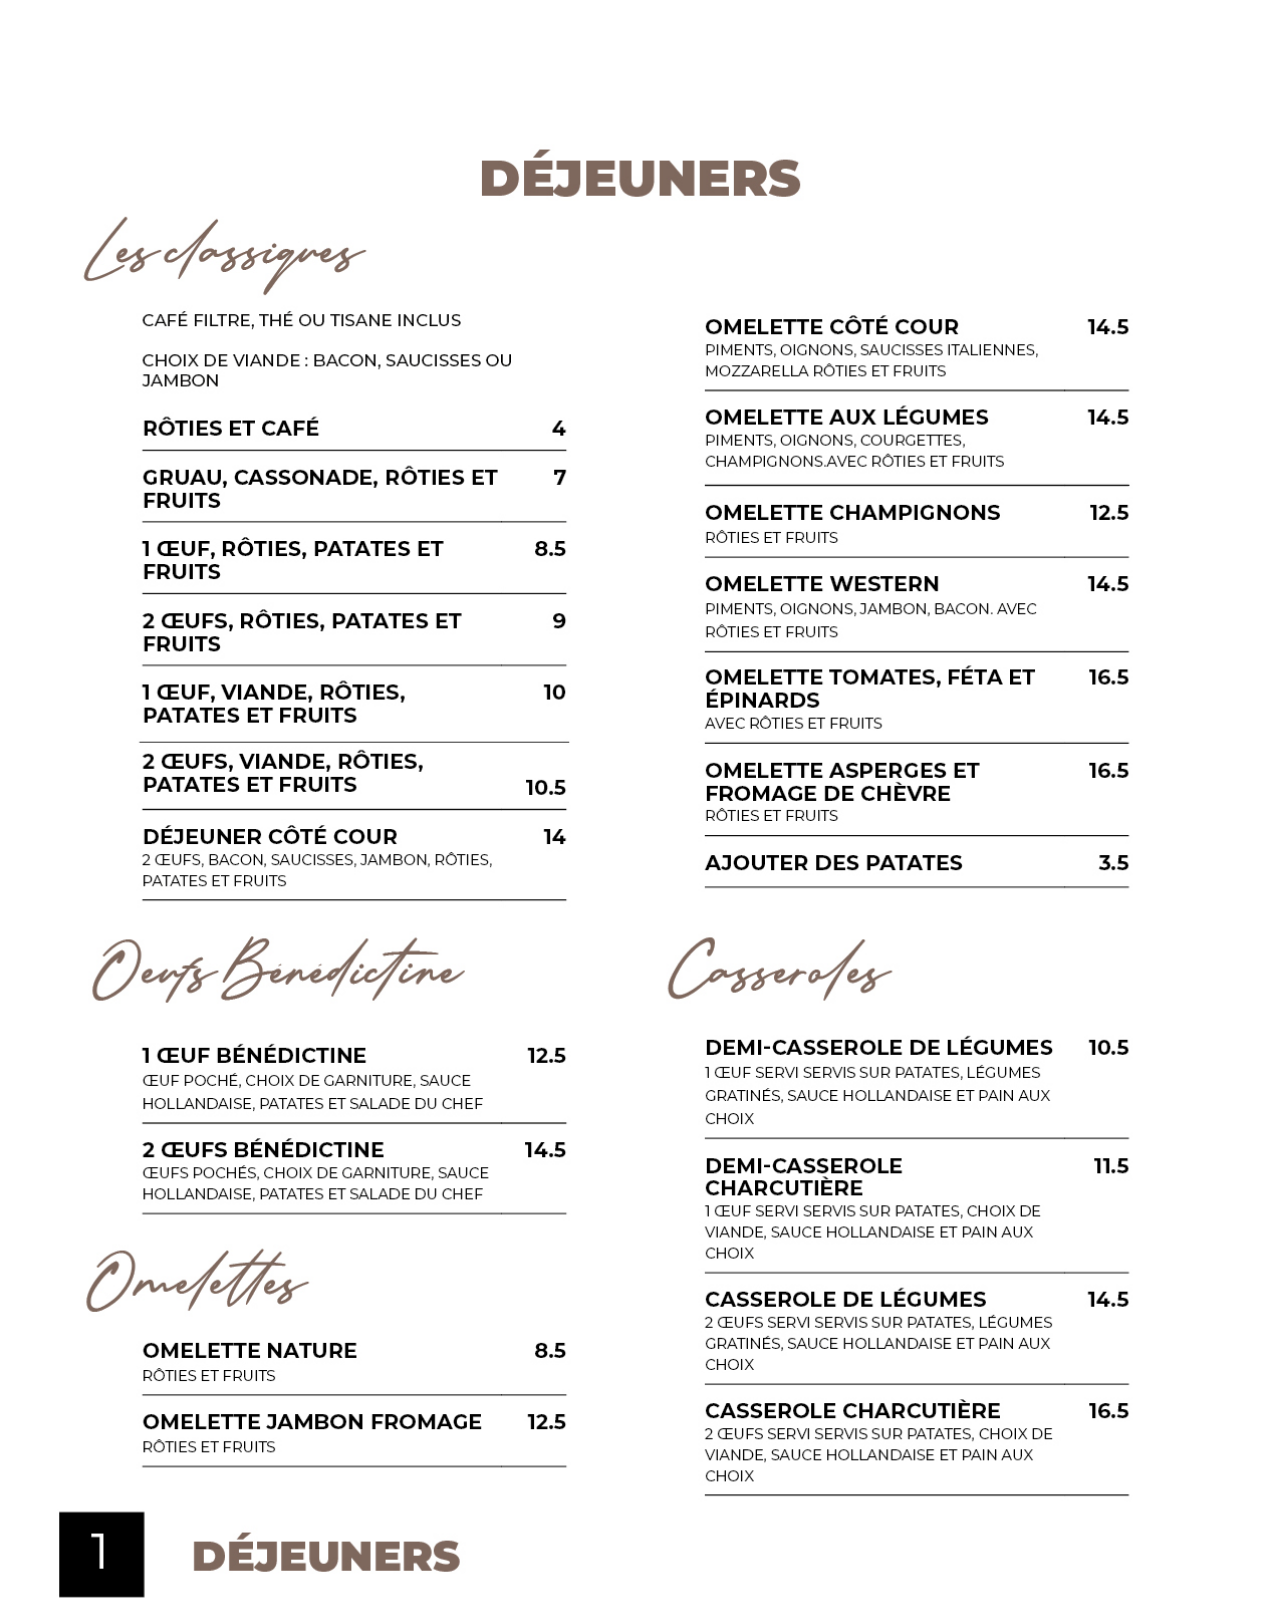
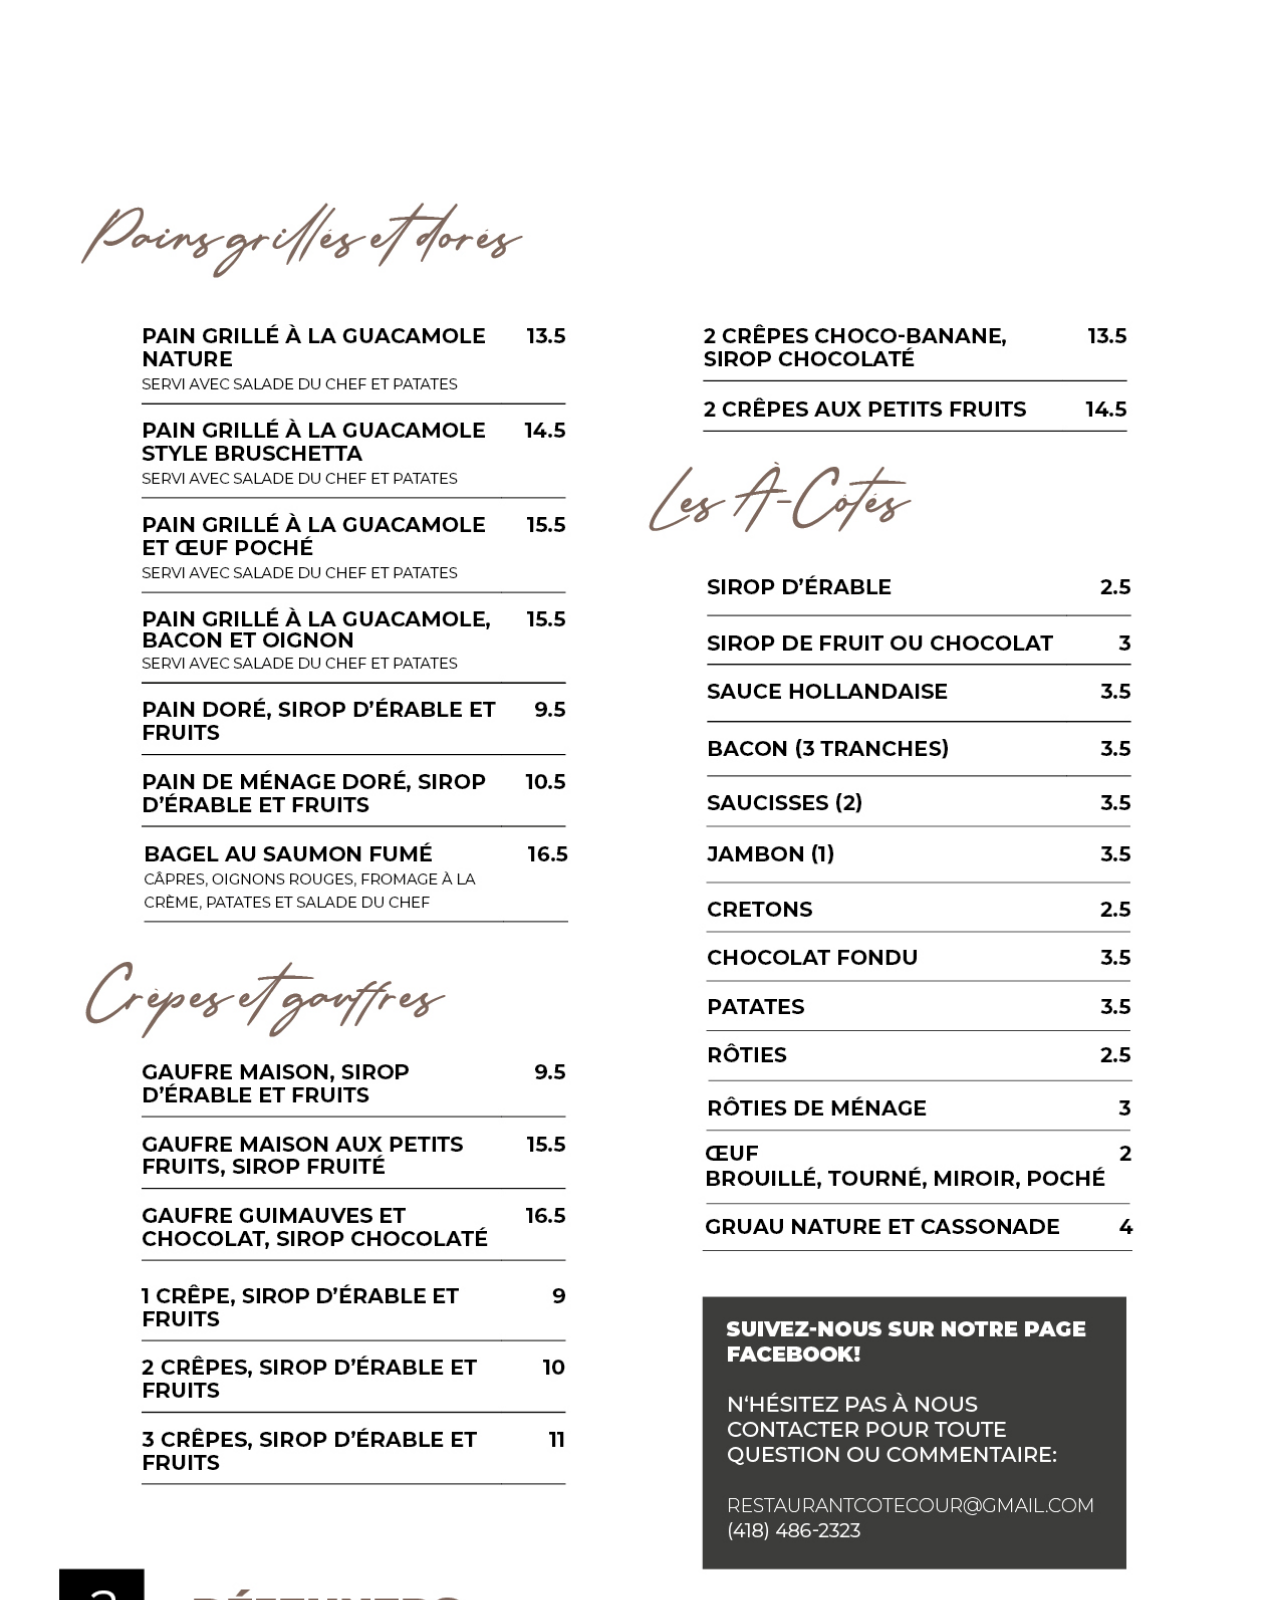
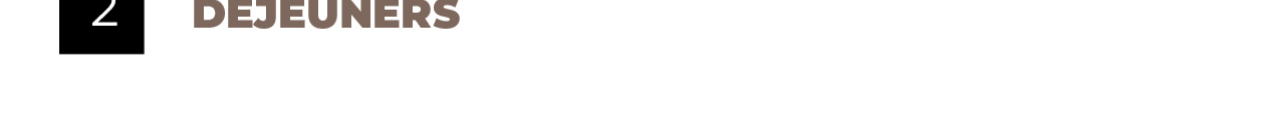
==== dejeuner.html @ 78a04841 "nav beau + menu" ====
<!DOCTYPE html
<html lang="en">
<head>
    <meta charset="UTF-8" />
    <meta http-equiv="X-UA-Compatible" content="IE=edge" />
    <meta name="viewport" content="width=device-width, initial-scale=1.0" />
    <title>Côté-Cour</title>
    <link rel="stylesheet" href="styles.css" />

    <!-- Font Awesome -->
    <link
      rel="stylesheet"
      href="https://cdnjs.cloudflare.com/ajax/libs/font-awesome/6.0.0/css/all.min.css"
      integrity="sha512-9usAa10IRO0HhonpyAIVpjrylPvoDwiPUiKdWk5t3PyolY1cOd4DSE0Ga+ri4AuTroPR5aQvXU9xC6qOPnzFeg=="
      crossorigin="anonymous"
      referrerpolicy="no-referrer"
    />
  </head>
  <body>
    <section id="dejeuner">
        <div class="top">
            <img src="./img/Dejeuner-1.jpg" alt="dejeuner-1">
        </div>
        <div class="bottom">
            <img src="./img/Dejeuner-2.jpg" alt="dejeuner-2">
        </div>
    </section>
  </body>
---- styles.css ----
@import url("https://fonts.googleapis.com/css2?family=Poppins:ital,wght@0,100;0,200;0,300;0,400;0,500;0,600;0,700;0,800;0,900;1,100;1,200;1,300;1,400;1,500;1,600;1,700;1,800;1,900&family=Roboto:ital,wght@0,100;0,300;0,400;0,500;0,700;0,900;1,100;1,300;1,400;1,500;1,700;1,900&display=swap");
@import url("https://fonts.googleapis.com/css2?family=Parisienne&display=swap");

/* font-family: 'Poppins', sans-serif; */
/* font-family: 'Roboto', sans-serif; */
/* font-family: 'Parisienne', cursive; */

/*#region           Main */
* {
  margin: 0;
  padding: 0;
  box-sizing: border-box;
  scroll-behavior: smooth;
  font-family: "Poppins";
}
/* html {
  overflow-x: hidden;
} */
:root {
  font-size: 62.5%;
  --secondary-color-: #bc804a;
  --secondary-color-accent: #a05d21;
}
/* #endregion */
/*#region           Header */
header {
  display: flex;
  background-color: black;
  height: calc(5rem + 5vmin);
  position: fixed;
  width: 100%;
  z-index: 100;
}
header .nav {
  width: 100%;
  display: flex;
  align-items: center;
  justify-content: space-between;
  padding: 0 calc(2rem + 1vmin);
}
header .logo img {
  width: auto;
  height: calc(5rem + 10vmin);
  margin-left: 2rem;
}
header .liste {
  display: flex;
  position: relative;
  align-items: center;
}
header .liste li{
  margin: calc(0.5rem + 0.5vmin);
}
header .liste a {
  width: 100%;
  height: 100%;
  padding: calc(0.5rem + 0.5vmin) ;
  position: relative;
  color: white;
  text-decoration: none;
  list-style: none;
  font-family: "Roboto", sans-serif;
  font-size: calc(0.75rem + 1vw);
}
header a:after{
  content: "";
  position: absolute;
  background-color: #a05d21;
  height: 3px;
  width: 0;
  left: 0;
  bottom: -5px;
  padding: 0;
  margin: 0;
  box-sizing: border-box;
  transition: all 0.4s ease-in-out;
}
header a:hover:after{
  width: 100%;
}
header .toggle {
  width: 40px;
  height: 40px;
  z-index: 100;
  position: absolute;
  right: 50px;
  top: 15%;
  transition: all 0.5s ease;
}
header .toggle:hover {
  cursor: pointer;
}
header .toggle.active:hover .bar-1 {
  transform: translateY(2.1rem) rotate(0);
}
header .toggle.active:hover .bar-3 {
  transform: translateY(0%) rotate(0);
}
header .bar {
  position: relative;
  height: 5px;
  width: 100%;
  background-color: white;
  z-index: 100;
  display: none;
  transition: all 0.4s ease-in-out;
  border-radius: 10px;
}
header .bar-1 {
  top: 15%;
}
header .bar-2 {
  top: 35%;
}
header .bar-3 {
  top: 55%;
}
header .toggle.active .bar-1 {
  transform: translateY(2.1rem) rotate(45deg);
}
header .toggle.active .bar-2 {
  display: none;
}
header .toggle.active .bar-3 {
  transform: translateY(0%) rotate(-45deg);
}
/* #endregion */
/*#region           Acceuil */
section.acceuil {
  background-image: url(./img/fondAcceuil.jpg);
  background-size: cover;
  width: 100%;
  height: 70vmin;
  display: flex;
  justify-content: center;
  align-items: center;
}
section.acceuil .container {
  width: 60vmin;
}
section.acceuil .container img {
  width: 100%;
}
/* #endregion */
/*#region           Horaire */
#horaire {
  background-image: url(./img/fondHoraire.jpg);
  background-size: cover;
  display: flex;
  flex-direction: column;
  position: relative;
}
#horaire .top {
  position: relative;
  width: 100%;
  height: calc(4rem + 8vmax);
  display: flex;
  justify-content: center;
  align-items: center;
  background-color: #000;
}
#horaire .top h1 {
  position: absolute;
  color: white;
  font-family: "Parisienne", cursive;
  font-size: calc(1.5rem + 3vmax);
}
#horaire .bottom {
  display: flex;
  width: 100%;
  align-items: center;
}
#horaire .horaire{
  width: 45%;
  background-color: #000;
  display: flex;
  flex-direction: column;
  margin: calc(5rem + 5vmin) calc(10rem + 10vmin);
  padding: calc(2rem + 2vmin);
}
#horaire .ligne{
  position: relative;
  height: 4px;
  width: 100%;
  background-color: #a05d21;
  margin: calc(3rem + 3vh) 0;
  z-index: 2;
}
#horaire .container{
  width: 100%;
  display: flex;
  justify-content: space-between;
  padding: 0 calc(2rem + 2vw);
}
#horaire .bottom li {
  list-style: none;
  color: white;
  font-size: calc(1rem + 1.2vw);
  margin: calc(1.5rem + 1vh);
}

/* #endregion */
/*#region           Nos Menus  */
#nosmenu {
  position: relative;
  background: url(./img/menu_bg.png);
  background-size: cover;
  background-position: center;
  background-attachment: fixed;
  display: flex;
  flex-direction: column;
  /*   display: flex;
  align-items: center;
  justify-content: center; */
  /*display: grid;
  grid-template-columns: repeat(auto-fit, minmax(max-content, 1fr));
  grid-auto-rows: minmax(min-content, 1fr);*/
  /*   align-content: center;
  justify-content: center; */
  /* place-content: center; */
  /*place-items: center;*/
}
#nosmenu .container{
  margin: calc(1rem + 2vmin) 0;
  position: relative;
  display: grid;
  grid-template-columns: repeat(auto-fit, minmax(max-content, 1fr));
  grid-auto-rows: minmax(min-content, 1fr);
  place-items: center;
}
#nosmenu .nosmenu__title {
  position: relative;
  left: 0;
  width: 100%;
  display: flex;
  justify-content: center;
  height: calc(4rem + 8vmax);
  overflow: hidden;
  background-color: #000;
}
#nosmenu .nosmenu__title h2 {
  position: absolute;
  top: 32%;
  z-index: 1;
  color: white;
  font-family: "Parisienne", cursive;
  font-size: calc(1.5rem + 3vmax);
}
#nosmenu .nosmenu__title img {
  transform: rotate(3deg) scaleX(1.1);
  width: 100%;
}
.nosmenu__content {
  display: flex;
  flex-direction: column;
}
.nosmenu__content--menus {
  position: relative;
  background-color: black;
  border: 4px solid var(--secondary-color-accent);
  padding: 4rem;
  display: grid;
  grid-template-columns: repeat(auto-fit, minmax(300px, max-content));
  grid-auto-rows: 1fr;
  place-items: center;
  grid-gap: 3rem;
  margin: 2rem 0;
  width: 80%;
}
.nosmenu__content--menus .imgBox {
  position: relative;
  overflow: hidden;
}
.nosmenu__content--menus .imgBox img {
  width: 100%;
  aspect-ratio: 1;
  object-fit: cover;
}
.nosmenu__content--menus .textBox {
  color: white;
  font-family: "Roboto", sans-serif;
}
.nosmenu__content--menus .textBox h3 {
  font-size: calc(2rem + 1vw);
  letter-spacing: 2px;
  text-transform: uppercase;
}
.nosmenu__content--menus .textBox p {
  font-size: calc(1rem + 0.7vw);
  font-weight: 300;
  text-transform: uppercase;
  margin: 1rem 0;
}
.nosmenu__content--menus .textBox button {
  background-color: var(--secondary-color-);
  color: white;
  padding: 1rem 3rem;
  font-size: calc(1rem + 1vw);
  border: none;
  margin-top: 2rem;
  transition: background-color 0.2s;
}
.nosmenu__content--menus .textBox button:hover {
  background-color: var(--secondary-color-accent);
  cursor: pointer;
}
/* #endregion */
/*#region           Evenements */
#evenement {
  background-image: url(./img/fondEvenement.jpg);
  background-size: cover;
  background-position: center;
  display: flex;
  flex-direction: column;
  justify-content: center;
  align-items: center;
  position: relative;
}
#evenement .evenement__title{
  position: relative;
  display: flex;
  justify-content: center;
  align-items: center;
  height: calc(4rem + 8vmax);
  width: 100%;
  background-color: #000;
}
#evenement .image img{
  width: calc(20rem + 40vmin);
}

#evenement .evenement__title h2{
  position: absolute;
  color: white;
  z-index: 1;
  font-family: 'Parisienne', cursive;
  font-size: calc(1.5rem + 3vmax);
}
#evenement .container{
  height: 50%;
  width: 50%;
  display: flex;
  flex-direction: column;
  justify-content: center;
  align-items: center;
  margin: calc(3rem + 3vmin);
}
#evenement .container h1{
  color: rgb(255, 255, 255);
  font-size: calc(1.5rem + 3vmin);
  font-family: 'Roboto', sans-serif;
  margin-bottom: calc(3rem + 3vmin);
  align-self: center;
}
/* #endregion */
/*#region           Footer  */
footer {
  display: grid;
  grid-template-columns: repeat(
    auto-fit,
    minmax(300px, 1fr)
  ); /* repeat(auto-fit, minmax(min-content, 1fr)) */
  /* grid-auto-rows: repeat(auto-fit, max-content); */
  place-items: start center;
  grid-gap: 2rem;
  background: #000;
  color: white;
  padding: 7rem 10rem 5rem 10rem;
  font-family: "Roboto", sans-serif;
  -webkit-clip-path: polygon(50% 0%, 100% 5%, 100% 100%, 0 100%, 0 7%);
  clip-path: polygon(50% 0%, 100% 5%, 100% 100%, 0 100%, 0 7%);
}
footer .footer--logo img {
  max-width: 400px;
}
footer ul {
  list-style: none;
  font-size: calc(0.8rem + 0.5vw);
  width: 100%;
}
footer ul li {
  margin: 2rem 0;
  position: relative;
  text-align: center;
}
footer ul li:first-child {
  font-size: calc(1rem + 1vw);
  font-weight: 600;
  width: fit-content;
  margin: 0 auto 3rem auto;
}
footer ul li:first-child::before {
  content: "";
  width: 100%;
  height: 4px;
  position: absolute;
  bottom: -10px;
  left: 0;
  border-radius: 10px;
  background: white;
}
/* footer .footer--contact {
  padding-top: 10rem;
} */
footer .footer--contact li i {
  font-size: 4rem;
  margin-right: 2rem;
  transition: all 0.5 ease;
}
/* footer .footer--contact li.footer--contact_media {
  display: flex;
  justify-content: space-between;
  padding-right: 30%;
  margin-top: 1rem;
} */
footer .footer--contact li.footer--contact_media i:is(:hover, .focus) {
  color: var(--secondary-color-accent);
  cursor: pointer;
}
footer .footer--contact,
footer .footer--adresse {
  width: 100%;
}
/* #endregion  */

/*#region           dejeuner */
#dejeuner{
  display: flex;
  flex-direction: column;
  align-items: center;
  background-color: #000;
}
#dejeuner img{
  width: 100vw;
}
/* #endregion */
/*#region            principale */
#principale{
  display: flex;
  flex-direction: column;
  align-items: center;
  background-color: #000;
}
#principale img{
  width: 100vw;
}
/* #endregion */


/*#region Entering under 1250px */
@media screen and (max-width: 1250px) {
  #horaire .bottom{
    justify-content: center;
  }
  #horaire .horaire{
    width: 80%;
  }
  #horaire .ligne{
    margin: calc(1rem + 2vh) 0;
  }
 }
/* #endregion */
/*#region Entering under 1000PX */
@media screen and (max-width: 1000px) {
  header {
    justify-content: flex-end;
  }
  header .nav {
    position: absolute;
    flex-direction: column;
    width: 100%;
    background-color: black;
    top: -1000%;
    transition: all 0.5s ease-in-out;
    justify-content: center;
  }
  header .nav .logo {
    align-self: flex-start;
  }
  header .nav ul {
    height: 60%;
    display: flex;
    justify-content: space-evenly;
  }
  header .nav.active {
    top: 0%;
  }
  header .liste {
    display: flex;
    flex-direction: column;
    justify-content: center;
    margin-bottom: calc(2rem + 3vmin);
  }
  header .liste li {
    margin: calc(1rem + 2vh);
    text-align: center;
  }
  header .liste li a {
    font-size: 3rem;
  }
  header .bar {
    display: block;
  }
  #horaire .horaire{
    margin: calc(3rem + 3vmin) calc(4rem + 4vmin);
  }
  .nosmenu__content--menus{
    width: 55%;
  }
}
/* #endregion */
/*#region Entering under 800PX */
@media screen and (max-width: 800px) {
  .nosmenu__content--menus{
    width: 70%;
  }
}
/* #endregion */
/*#region Entering under 650PX */
@media screen and (max-width: 650px) {
  #nosmenu {
    padding: 0;
    background-attachment: scroll;
  }
  .nosmenu__content--menus {
    grid-template-columns: repeat(auto-fit, minmax(100%, 1fr));
    grid-auto-rows: min-content;
  }
  #nosmenu {
    grid-template-columns: repeat(auto-fit, minmax(min-content, max-content));
  }
  footer ul li {
    text-align: center;
  }
  footer {
    padding: 7rem 4rem 5rem 4rem;
  }
  #horaire .horaire{
    margin: calc(1rem + 1vmin) calc(1rem + 1vmin);
  }
  #horaire .container{
    padding: 0;
  }
}
/* #endregion */
/*#region Entering under 500PX */
@media screen and (max-width: 500px) {
  footer {
    padding: 7rem 1rem 5rem 1rem;
  }
  footer ul {
    font-size: calc(1.5rem + 0.5vw);
  }
  footer ul li:first-child {
    font-size: calc(1.8rem + 1vw);
  }
}
/* #endregion */
/*#region Entering under 400PX */
@media screen and (max-width: 400px) {
  footer .footer--logo img {
    max-width: 300px;
    margin-bottom: 2rem;
  }
}
/* #endregion */
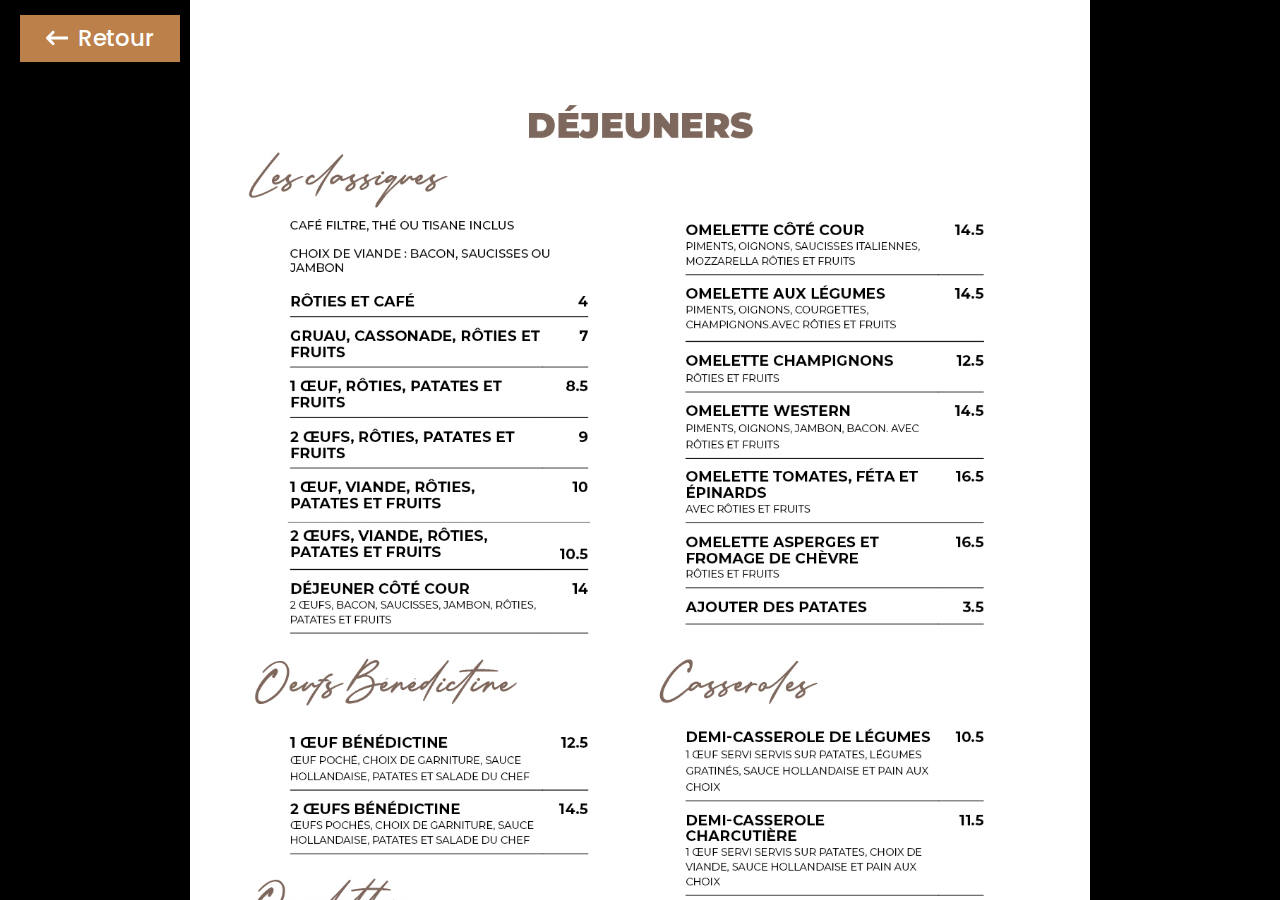
==== commit 17e82bcd: "ajustement overall + btn retour menu" ====
--- a/dejeuner.html
+++ b/dejeuner.html
@@ -1,28 +1,38 @@
-<!DOCTYPE html
-<html lang="en">
+<!DOCTYPE html <html lang="en">
 <head>
-    <meta charset="UTF-8" />
-    <meta http-equiv="X-UA-Compatible" content="IE=edge" />
-    <meta name="viewport" content="width=device-width, initial-scale=1.0" />
-    <title>Côté-Cour</title>
-    <link rel="stylesheet" href="styles.css" />
+  <meta charset="UTF-8" />
+  <meta http-equiv="X-UA-Compatible" content="IE=edge" />
+  <meta name="viewport" content="width=device-width, initial-scale=1.0" />
+  <title>Côté-Cour</title>
+  <link rel="stylesheet" href="styles.css" />
 
-    <!-- Font Awesome -->
-    <link
-      rel="stylesheet"
-      href="https://cdnjs.cloudflare.com/ajax/libs/font-awesome/6.0.0/css/all.min.css"
-      integrity="sha512-9usAa10IRO0HhonpyAIVpjrylPvoDwiPUiKdWk5t3PyolY1cOd4DSE0Ga+ri4AuTroPR5aQvXU9xC6qOPnzFeg=="
-      crossorigin="anonymous"
-      referrerpolicy="no-referrer"
-    />
-  </head>
-  <body>
-    <section id="dejeuner">
-        <div class="top">
-            <img src="./img/Dejeuner-1.jpg" alt="dejeuner-1">
-        </div>
-        <div class="bottom">
-            <img src="./img/Dejeuner-2.jpg" alt="dejeuner-2">
-        </div>
-    </section>
-  </body>+  <!-- Font Awesome -->
+  <link
+    rel="stylesheet"
+    href="https://cdnjs.cloudflare.com/ajax/libs/font-awesome/6.0.0/css/all.min.css"
+    integrity="sha512-9usAa10IRO0HhonpyAIVpjrylPvoDwiPUiKdWk5t3PyolY1cOd4DSE0Ga+ri4AuTroPR5aQvXU9xC6qOPnzFeg=="
+    crossorigin="anonymous"
+    referrerpolicy="no-referrer"
+  />
+</head>
+<body>
+  <section id="pageMenu">
+    <a href="/index.html"
+      ><svg xmlns="http://www.w3.org/2000/svg" viewBox="0 0 512 512">
+        <path
+          d="M9.4 233.4c-12.5 12.5-12.5 32.8 0 45.3l128 128c12.5 12.5 32.8 12.5 45.3 0s12.5-32.8 0-45.3L109.3 288 480 288c17.7 0 32-14.3 32-32s-14.3-32-32-32l-370.7 0 73.4-73.4c12.5-12.5 12.5-32.8 0-45.3s-32.8-12.5-45.3 0l-128 128z"
+        />
+      </svg>
+      Retour</a
+    >
+    <img src="./img/menu/Dejeuner-1.jpg" alt="dejeuner-1" />
+    <img src="./img/menu/Dejeuner-2.jpg" alt="dejeuner-2" />
+  </section>
+</body>
+
+<!--     <div class="top">
+      <img src="./img/menu/Dejeuner-1.jpg" alt="dejeuner-1" />
+    </div>
+    <div class="bottom">
+      <img src="./img/menu/Dejeuner-2.jpg" alt="dejeuner-2" />
+    </div> -->
--- a/styles.css
+++ b/styles.css
@@ -48,13 +48,13 @@
   position: relative;
   align-items: center;
 }
-header .liste li{
+header .liste li {
   margin: calc(0.5rem + 0.5vmin);
 }
 header .liste a {
   width: 100%;
   height: 100%;
-  padding: calc(0.5rem + 0.5vmin) ;
+  padding: calc(0.5rem + 0.5vmin);
   position: relative;
   color: white;
   text-decoration: none;
@@ -62,7 +62,7 @@
   font-family: "Roboto", sans-serif;
   font-size: calc(0.75rem + 1vw);
 }
-header a:after{
+header a:after {
   content: "";
   position: absolute;
   background-color: #a05d21;
@@ -75,7 +75,7 @@
   box-sizing: border-box;
   transition: all 0.4s ease-in-out;
 }
-header a:hover:after{
+header a:hover:after {
   width: 100%;
 }
 header .toggle {
@@ -83,8 +83,8 @@
   height: 40px;
   z-index: 100;
   position: absolute;
-  right: 50px;
-  top: 15%;
+  right: 30px;
+  top: 20%;
   transition: all 0.5s ease;
 }
 header .toggle:hover {
@@ -98,7 +98,7 @@
 }
 header .bar {
   position: relative;
-  height: 5px;
+  height: 4px;
   width: 100%;
   background-color: white;
   z-index: 100;
@@ -170,7 +170,7 @@
   width: 100%;
   align-items: center;
 }
-#horaire .horaire{
+#horaire .horaire {
   width: 45%;
   background-color: #000;
   display: flex;
@@ -178,7 +178,7 @@
   margin: calc(5rem + 5vmin) calc(10rem + 10vmin);
   padding: calc(2rem + 2vmin);
 }
-#horaire .ligne{
+#horaire .ligne {
   position: relative;
   height: 4px;
   width: 100%;
@@ -186,7 +186,7 @@
   margin: calc(3rem + 3vh) 0;
   z-index: 2;
 }
-#horaire .container{
+#horaire .container {
   width: 100%;
   display: flex;
   justify-content: space-between;
@@ -220,7 +220,7 @@
   /* place-content: center; */
   /*place-items: center;*/
 }
-#nosmenu .container{
+#nosmenu .container {
   margin: calc(1rem + 2vmin) 0;
   position: relative;
   display: grid;
@@ -258,18 +258,22 @@
   position: relative;
   background-color: black;
   border: 4px solid var(--secondary-color-accent);
-  padding: 4rem;
+  padding: 2rem;
   display: grid;
   grid-template-columns: repeat(auto-fit, minmax(300px, max-content));
   grid-auto-rows: 1fr;
-  place-items: center;
+  /* place-items: center; */
+  align-items: center;
+  justify-items: space-between;
   grid-gap: 3rem;
   margin: 2rem 0;
-  width: 80%;
+  width: 70%;
 }
 .nosmenu__content--menus .imgBox {
   position: relative;
   overflow: hidden;
+  /* max-width: 250px; */
+  max-width: calc(150px + 5vw);
 }
 .nosmenu__content--menus .imgBox img {
   width: 100%;
@@ -281,12 +285,12 @@
   font-family: "Roboto", sans-serif;
 }
 .nosmenu__content--menus .textBox h3 {
-  font-size: calc(2rem + 1vw);
+  font-size: calc(1.3rem + 1vw);
   letter-spacing: 2px;
   text-transform: uppercase;
 }
 .nosmenu__content--menus .textBox p {
-  font-size: calc(1rem + 0.7vw);
+  font-size: calc(0.8rem + 0.7vw);
   font-weight: 300;
   text-transform: uppercase;
   margin: 1rem 0;
@@ -294,10 +298,10 @@
 .nosmenu__content--menus .textBox button {
   background-color: var(--secondary-color-);
   color: white;
-  padding: 1rem 3rem;
+  padding: 0.5vw 1.7vw;
   font-size: calc(1rem + 1vw);
   border: none;
-  margin-top: 2rem;
+  margin-top: 2vw;
   transition: background-color 0.2s;
 }
 .nosmenu__content--menus .textBox button:hover {
@@ -316,7 +320,7 @@
   align-items: center;
   position: relative;
 }
-#evenement .evenement__title{
+#evenement .evenement__title {
   position: relative;
   display: flex;
   justify-content: center;
@@ -325,18 +329,18 @@
   width: 100%;
   background-color: #000;
 }
-#evenement .image img{
+#evenement .image img {
   width: calc(20rem + 40vmin);
 }
 
-#evenement .evenement__title h2{
+#evenement .evenement__title h2 {
   position: absolute;
   color: white;
   z-index: 1;
-  font-family: 'Parisienne', cursive;
+  font-family: "Parisienne", cursive;
   font-size: calc(1.5rem + 3vmax);
 }
-#evenement .container{
+#evenement .container {
   height: 50%;
   width: 50%;
   display: flex;
@@ -345,10 +349,10 @@
   align-items: center;
   margin: calc(3rem + 3vmin);
 }
-#evenement .container h1{
+#evenement .container h1 {
   color: rgb(255, 255, 255);
   font-size: calc(1.5rem + 3vmin);
-  font-family: 'Roboto', sans-serif;
+  font-family: "Roboto", sans-serif;
   margin-bottom: calc(3rem + 3vmin);
   align-self: center;
 }
@@ -423,42 +427,57 @@
 }
 /* #endregion  */
 
-/*#region           dejeuner */
-#dejeuner{
+/*#region           Page Menu */
+#pageMenu {
   display: flex;
   flex-direction: column;
   align-items: center;
   background-color: #000;
-}
-#dejeuner img{
-  width: 100vw;
-}
-/* #endregion */
-/*#region            principale */
-#principale{
-  display: flex;
-  flex-direction: column;
-  align-items: center;
-  background-color: #000;
-}
-#principale img{
-  width: 100vw;
-}
-/* #endregion */
-
+  overflow-x: hidden;
+  height: 100%;
+}
+#pageMenu img {
+  width: 100%;
+  max-width: 90rem;
+  background-color: white;
+}
+#pageMenu a {
+  background-color: var(--secondary-color-);
+  padding: 0.5vw 2vw;
+  text-decoration: none;
+  color: white;
+  font-family: "Poppins", sans-serif;
+  font-weight: 500;
+  font-size: calc(1rem + 1vw);
+  display: flex;
+  position: fixed;
+  left: 2rem;
+  top: 1.5rem;
+  transition: all 0.3s ease;
+}
+#pageMenu a:hover {
+  background-color: var(--secondary-color-accent);
+}
+#pageMenu a svg {
+  width: calc(1rem + 1vw);
+  filter: invert(88%) sepia(100%) saturate(0%) hue-rotate(316deg)
+    brightness(103%) contrast(105%);
+  margin-right: 1rem;
+}
+/* #endregion */
 
 /*#region Entering under 1250px */
 @media screen and (max-width: 1250px) {
-  #horaire .bottom{
+  #horaire .bottom {
     justify-content: center;
   }
-  #horaire .horaire{
+  #horaire .horaire {
     width: 80%;
   }
-  #horaire .ligne{
+  #horaire .ligne {
     margin: calc(1rem + 2vh) 0;
   }
- }
+}
 /* #endregion */
 /*#region Entering under 1000PX */
 @media screen and (max-width: 1000px) {
@@ -501,17 +520,20 @@
   header .bar {
     display: block;
   }
-  #horaire .horaire{
+  #horaire .horaire {
     margin: calc(3rem + 3vmin) calc(4rem + 4vmin);
   }
-  .nosmenu__content--menus{
+  .nosmenu__content--menus {
     width: 55%;
+  }
+  .nosmenu__content--menus {
+    justify-items: center;
   }
 }
 /* #endregion */
 /*#region Entering under 800PX */
 @media screen and (max-width: 800px) {
-  .nosmenu__content--menus{
+  .nosmenu__content--menus {
     width: 70%;
   }
 }
@@ -535,11 +557,20 @@
   footer {
     padding: 7rem 4rem 5rem 4rem;
   }
-  #horaire .horaire{
+  #horaire .horaire {
     margin: calc(1rem + 1vmin) calc(1rem + 1vmin);
   }
-  #horaire .container{
+  #horaire .container {
     padding: 0;
+  }
+  #pageMenu a {
+    padding: 1vw 4vw;
+  }
+  #pageMenu img:first-child {
+    padding: 2rem 0 0 0;
+  }
+  .nosmenu__content--menus .textBox button {
+    padding: 1vw 3vw;
   }
 }
 /* #endregion */
